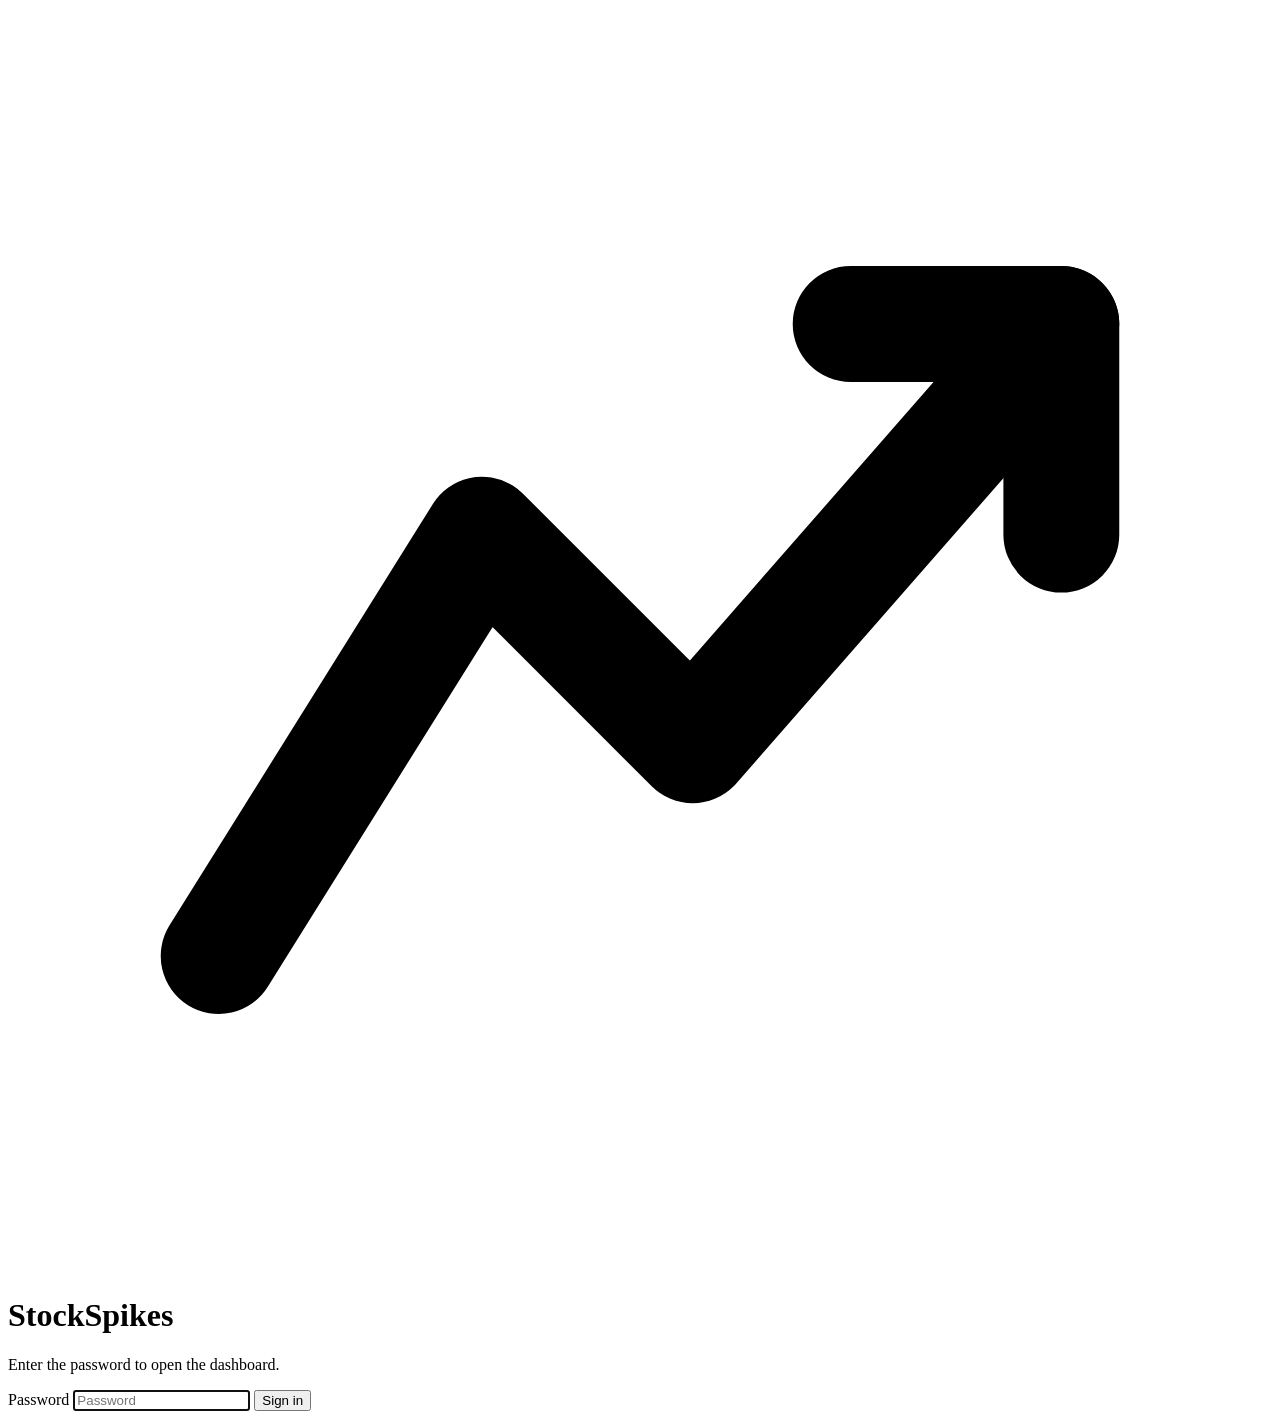
==== app/static/login.html @ 08b6af6d "Add password gate with STOCKSPIKES_PWD cookie auth. Require sign-in on first visit; remember session" ====
<!DOCTYPE html>
<html lang="en">
<head>
    <meta charset="UTF-8">
    <meta name="viewport" content="width=device-width, initial-scale=1.0">
    <title>Sign in — StockSpikes</title>
    <link rel="preconnect" href="https://fonts.googleapis.com">
    <link rel="preconnect" href="https://fonts.gstatic.com" crossorigin>
    <link href="https://fonts.googleapis.com/css2?family=Inter:wght@400;500;600;700&display=swap" rel="stylesheet">
    <link rel="stylesheet" href="/static/style.css">
    <script>
        (function () {
            const theme = localStorage.getItem('theme') || 'light';
            document.documentElement.setAttribute('data-theme', theme);
        })();
    </script>
</head>
<body class="login-page">
    <div class="login-shell">
        <div class="login-card">
            <div class="login-brand">
                <div class="brand-mark" aria-hidden="true">
                    <svg viewBox="0 0 24 24" fill="none" xmlns="http://www.w3.org/2000/svg">
                        <path d="M4 18L9 10L13 14L20 6" stroke="currentColor" stroke-width="2.2" stroke-linecap="round" stroke-linejoin="round"/>
                        <path d="M16 6H20V10" stroke="currentColor" stroke-width="2.2" stroke-linecap="round" stroke-linejoin="round"/>
                    </svg>
                </div>
                <h1>StockSpikes</h1>
                <p>Enter the password to open the dashboard.</p>
            </div>

            <form id="loginForm" class="login-form" autocomplete="current-password">
                <label for="password">Password</label>
                <input
                    type="password"
                    id="password"
                    name="password"
                    required
                    autofocus
                    placeholder="Password"
                    autocomplete="current-password"
                >
                <p id="loginError" class="login-error" hidden></p>
                <button type="submit" id="loginBtn" class="btn btn-primary login-submit">
                    Sign in
                </button>
            </form>
        </div>
    </div>

    <script>
        (async function () {
            try {
                const res = await fetch('/api/auth/status', { credentials: 'same-origin' });
                const data = await res.json();
                if (!data.auth_required || data.authenticated) {
                    window.location.replace('/');
                    return;
                }
            } catch (_) {
                /* stay on login */
            }

            const form = document.getElementById('loginForm');
            const errorEl = document.getElementById('loginError');
            const btn = document.getElementById('loginBtn');

            form.addEventListener('submit', async (event) => {
                event.preventDefault();
                errorEl.hidden = true;
                btn.disabled = true;
                btn.textContent = 'Signing in…';

                try {
                    const res = await fetch('/api/auth/login', {
                        method: 'POST',
                        credentials: 'same-origin',
                        headers: { 'Content-Type': 'application/json' },
                        body: JSON.stringify({
                            password: document.getElementById('password').value,
                        }),
                    });

                    if (!res.ok) {
                        const payload = await res.json().catch(() => ({}));
                        throw new Error(payload.detail || 'Invalid password');
                    }

                    window.location.replace('/');
                } catch (err) {
                    errorEl.textContent = err.message || 'Sign-in failed';
                    errorEl.hidden = false;
                    btn.disabled = false;
                    btn.textContent = 'Sign in';
                }
            });
        })();
    </script>
</body>
</html>
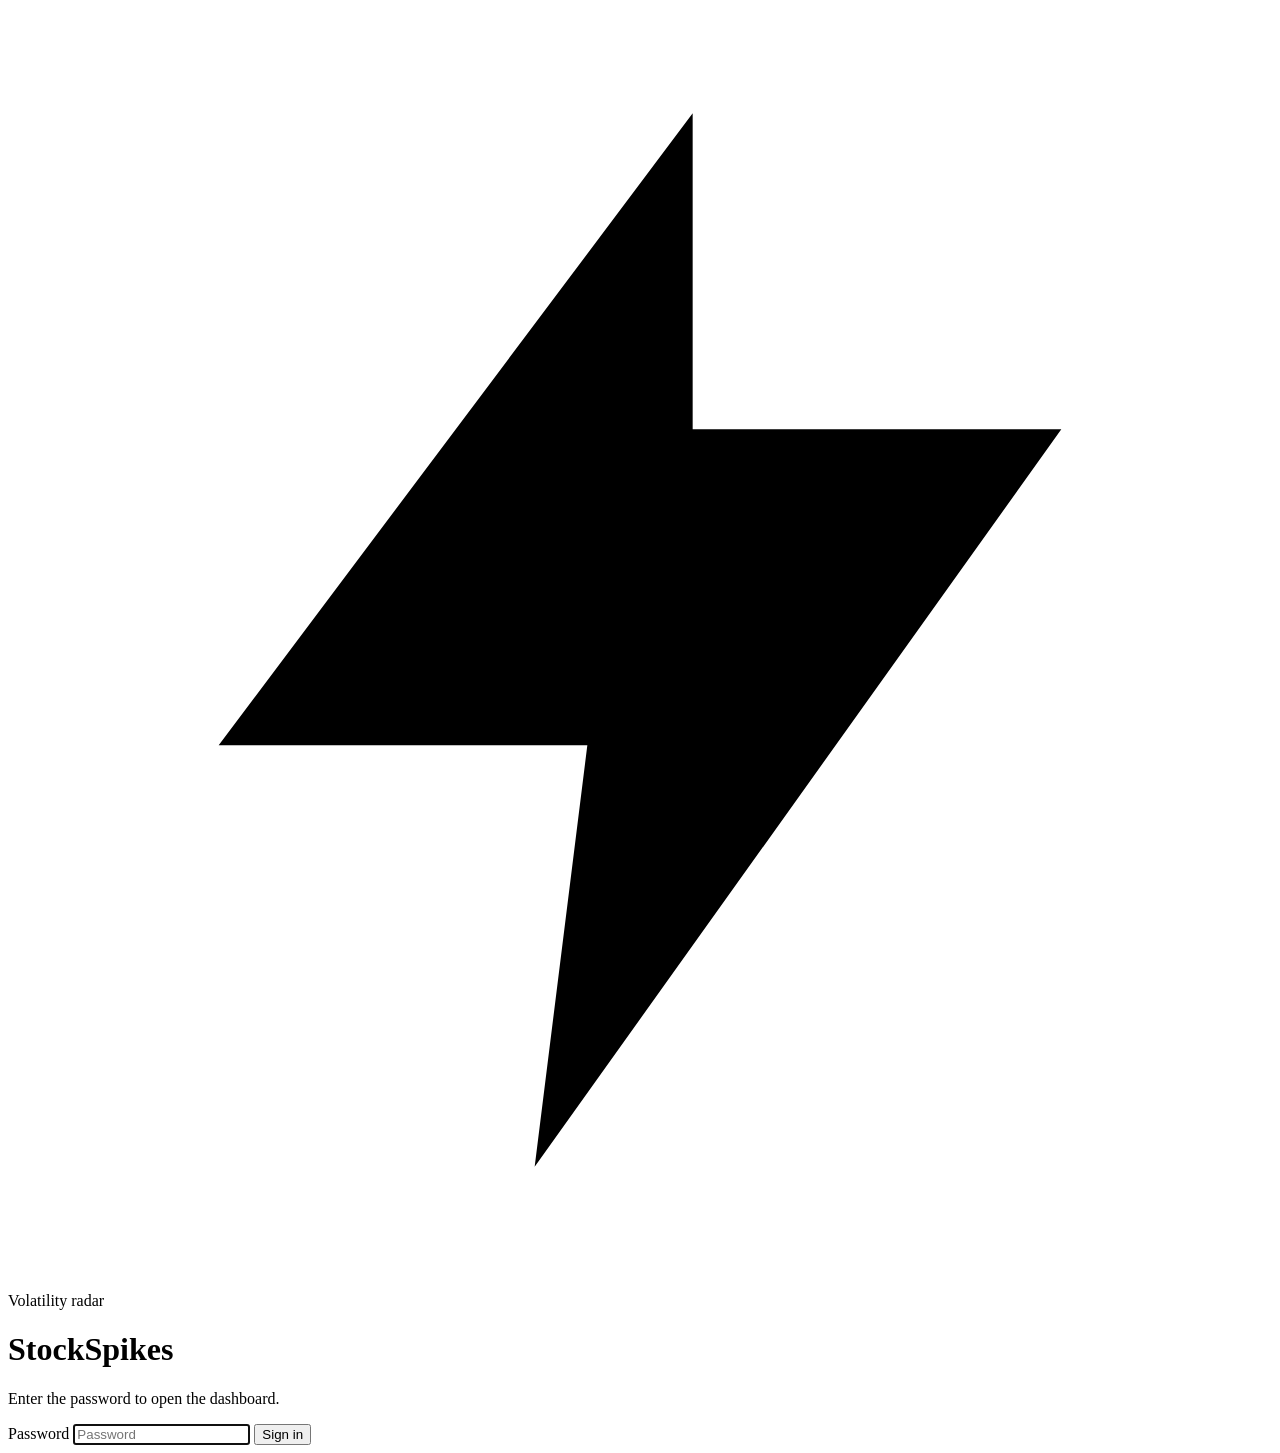
==== commit f9a9b7cc: "Redesign dashboard UI with Volatility Radar theme. Replace generic SaaS styling with a dark-first te" ====
--- a/app/static/login.html
+++ b/app/static/login.html
@@ -6,11 +6,11 @@
     <title>Sign in — StockSpikes</title>
     <link rel="preconnect" href="https://fonts.googleapis.com">
     <link rel="preconnect" href="https://fonts.gstatic.com" crossorigin>
-    <link href="https://fonts.googleapis.com/css2?family=Inter:wght@400;500;600;700&display=swap" rel="stylesheet">
+    <link href="https://fonts.googleapis.com/css2?family=IBM+Plex+Mono:wght@400;500;600&family=Syne:wght@500;600;700;800&display=swap" rel="stylesheet">
     <link rel="stylesheet" href="/static/style.css">
     <script>
         (function () {
-            const theme = localStorage.getItem('theme') || 'light';
+            const theme = localStorage.getItem('theme') || 'dark';
             document.documentElement.setAttribute('data-theme', theme);
         })();
     </script>
@@ -21,12 +21,12 @@
             <div class="login-brand">
                 <div class="brand-mark" aria-hidden="true">
                     <svg viewBox="0 0 24 24" fill="none" xmlns="http://www.w3.org/2000/svg">
-                        <path d="M4 18L9 10L13 14L20 6" stroke="currentColor" stroke-width="2.2" stroke-linecap="round" stroke-linejoin="round"/>
-                        <path d="M16 6H20V10" stroke="currentColor" stroke-width="2.2" stroke-linecap="round" stroke-linejoin="round"/>
+                        <path d="M13 2L4 14h7l-1 8 10-14h-7l0-6z" fill="currentColor"/>
                     </svg>
                 </div>
+                <p class="brand-eyebrow">Volatility radar</p>
                 <h1>StockSpikes</h1>
-                <p>Enter the password to open the dashboard.</p>
+                <p class="login-sub">Enter the password to open the dashboard.</p>
             </div>
 
             <form id="loginForm" class="login-form" autocomplete="current-password">
